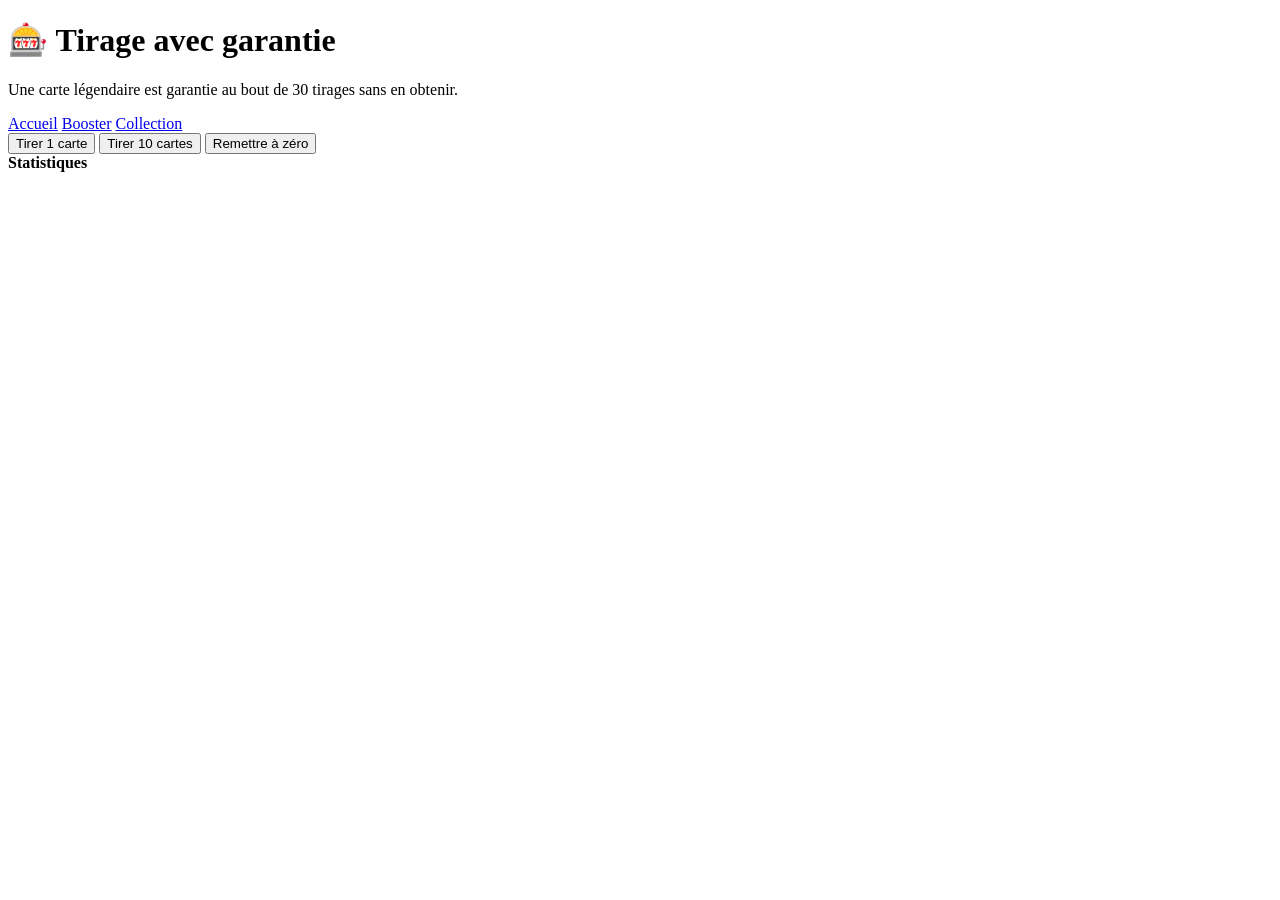
==== pity.html @ 6152f7e2 "Add initial HTML structure for pity game" ====
<!DOCTYPE html>
<html lang="fr">
<head>
  <meta charset="UTF-8">
  <meta name="viewport" content="width=device-width, initial-scale=1">
  <title>Version 3 – Tirage avec pitié</title>
  <link rel="stylesheet" href="style.css">
</head>
<body>
  <h1>🎰 Tirage avec garantie</h1>
  <p class="sous-titre">Une carte légendaire est garantie au bout de 30 tirages sans en obtenir.</p>
  <nav>
    <a href="index.html">Accueil</a>
    <a href="booster.html">Booster</a>
    <a href="collection.html">Collection</a>
  </nav>

  <button id="x1">Tirer 1 carte</button>
  <button id="x10">Tirer 10 cartes</button>
  <button id="reset" class="secondaire">Remettre à zéro</button>

  <div class="panneau">
    <div id="pitie-texte"></div>
    <div class="barre"><div id="pitie-barre"></div></div>
  </div>

  <div class="grille" id="resultats"></div>

  <div class="panneau">
    <strong>Statistiques</strong>
    <table id="stats"></table>
  </div>

  <script src="cards.js"></script>
  <script>
    const SEUIL = 30;
    let sansLegendaire = 0;
    let total = 0;
    const compte = Object.fromEntries(ORDRE.map(r => [r, 0]));

    function tirer() {
      let rarete;
      if (sansLegendaire >= SEUIL - 1) rarete = "legendaire";
      else rarete = tirerRarete();

      total++;
      compte[rarete]++;
      sansLegendaire = rarete === "legendaire" ? 0 : sansLegendaire + 1;
      return tirerCarte(rarete);
    }

    function lancer(n) {
      const zone = document.getElementById("resultats");
      zone.innerHTML = "";
      for (let i = 0; i < n; i++) {
        const el = creerCarteHTML(tirer());
        zone.appendChild(el);
        setTimeout(() => el.classList.add("retournee"), 150 + i * 200);
      }
      majStats();
    }

    function majStats() {
      document.getElementById("pitie-texte").textContent =
        `Compteur de garantie : ${sansLegendaire} / ${SEUIL - 1}`;
      document.getElementById("pitie-barre").style.width =
        (sansLegendaire / (SEUIL - 1) * 100) + "%";

      document.getElementById("stats").innerHTML =
        ORDRE.map(r => {
          const pct = total ? (compte[r] / total * 100).toFixed(1) : "0.0";
          return `<tr><td><span class="pastille" style="background:${RARETES[r].couleur}"></span>${RARETES[r].label}</td>
                  <td>${compte[r]} (${pct} %)</td></tr>`;
        }).join("") + `<tr><td><strong>Total</strong></td><td><strong>${total}</strong></td></tr>`;
    }

    document.getElementById("x1").onclick = () => lancer(1);
    document.getElementById("x10").onclick = () => lancer(10);
    document.getElementById("reset").onclick = () => {
      sansLegendaire = 0; total = 0;
      ORDRE.forEach(r => compte[r] = 0);
      document.getElementById("resultats").innerHTML = "";
      majStats();
    };

    majStats();
  </script>
</body>
</html>
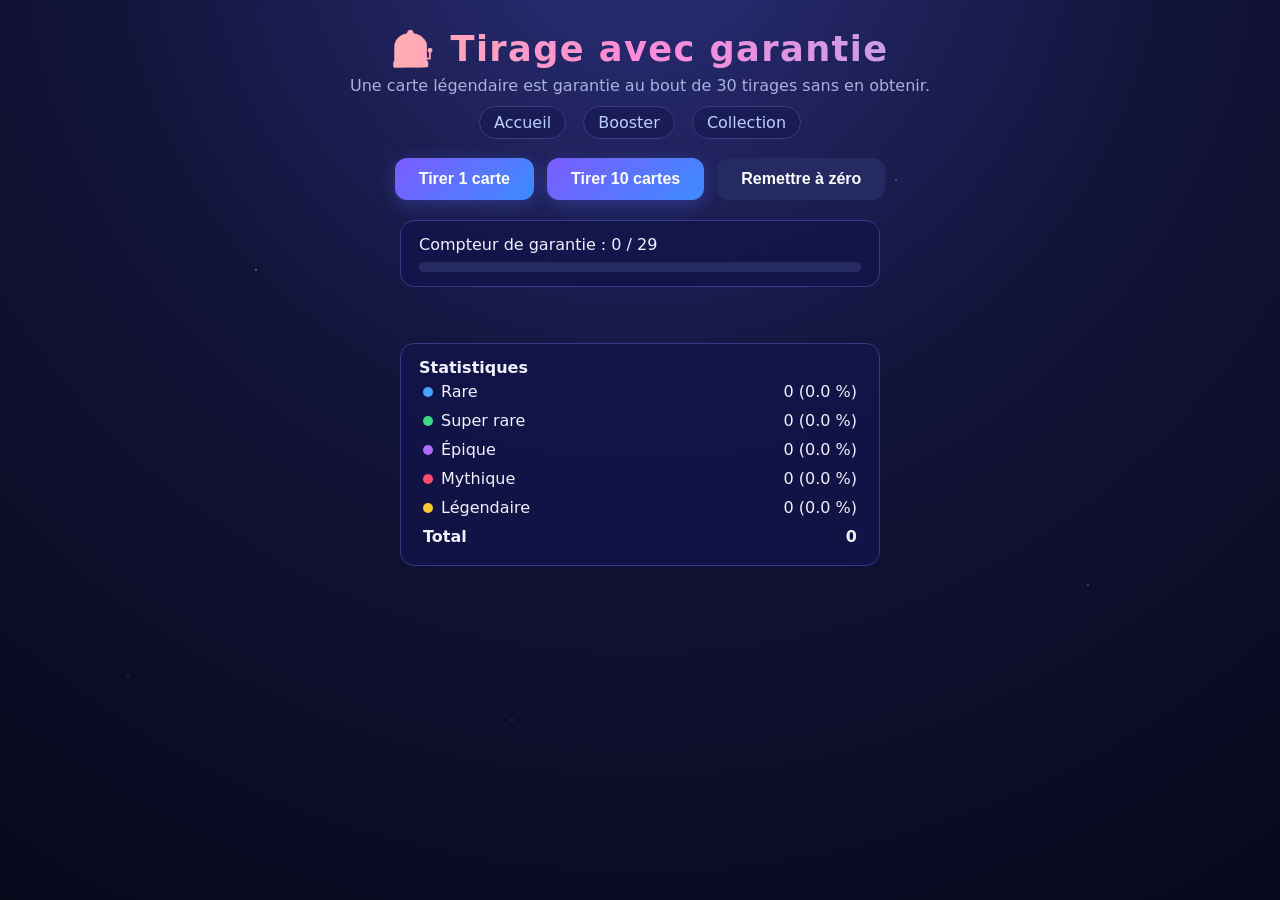
==== commit 192d9002: "Enhance lancer function for card display and effects Updated the lancer function to include a varian" ====
--- a/pity.html
+++ b/pity.html
@@ -53,9 +53,15 @@
       const zone = document.getElementById("resultats");
       zone.innerHTML = "";
       for (let i = 0; i < n; i++) {
-        const el = creerCarteHTML(tirer());
+        const carte = tirer();
+        const el = creerCarteHTML(carte, false, tirerVariante());
         zone.appendChild(el);
-        setTimeout(() => el.classList.add("retournee"), 150 + i * 200);
+        setTimeout(() => {
+          el.classList.add("retournee");
+          if (carte.rarete === "legendaire" || carte.rarete === "mythique") {
+            setTimeout(() => flashEcran(RARETES[carte.rarete].couleur), 250);
+          }
+        }, 150 + i * 220);
       }
       majStats();
     }
--- a/style.css
+++ b/style.css
@@ -0,0 +1,356 @@
+:root { color-scheme: dark; }
+* { box-sizing: border-box; }
+
+body {
+  margin: 0;
+  padding: 28px 16px 56px;
+  font-family: "Trebuchet MS", system-ui, -apple-system, "Segoe UI", sans-serif;
+  color: #f0f0ff;
+  text-align: center;
+  min-height: 100vh;
+  background:
+    radial-gradient(1.5px 1.5px at 20% 30%, #fff8, transparent),
+    radial-gradient(1.5px 1.5px at 70% 20%, #fff6, transparent),
+    radial-gradient(1px 1px at 40% 80%, #fff7, transparent),
+    radial-gradient(1.5px 1.5px at 85% 65%, #fff5, transparent),
+    radial-gradient(1px 1px at 10% 75%, #fff6, transparent),
+    radial-gradient(circle at 50% -10%, #2b2f7a 0%, #12143a 45%, #07081a 100%);
+  background-attachment: fixed;
+}
+
+h1 {
+  margin: 0 0 6px;
+  font-size: 2.2rem;
+  letter-spacing: .04em;
+  background: linear-gradient(90deg, #ffe27a, #ff8ad8, #7ab8ff);
+  -webkit-background-clip: text;
+  background-clip: text;
+  color: transparent;
+}
+.sous-titre { color: #a9b0dc; margin: 0 0 18px; }
+
+nav { margin-bottom: 22px; }
+nav a {
+  color: #bcd0ff;
+  margin: 0 6px;
+  padding: 6px 14px;
+  border-radius: 999px;
+  text-decoration: none;
+  border: 1px solid #3a3f86;
+  background: #151850aa;
+}
+nav a:hover { background: #22277a; }
+
+button {
+  background: linear-gradient(135deg, #7b5cff, #3d8bff);
+  color: #fff;
+  border: 0;
+  border-radius: 12px;
+  padding: 12px 24px;
+  font-size: 1rem;
+  font-weight: 700;
+  cursor: pointer;
+  margin: 4px;
+  box-shadow: 0 4px 18px #5b6cff55;
+  transition: transform .15s, filter .15s, box-shadow .15s;
+}
+button:hover { transform: translateY(-2px); filter: brightness(1.15); box-shadow: 0 8px 24px #5b6cff88; }
+button.secondaire { background: #262a63; box-shadow: none; }
+button.actif { outline: 2px solid #ffe27a; }
+
+.grille {
+  display: flex;
+  flex-wrap: wrap;
+  gap: 22px;
+  justify-content: center;
+  margin: 28px auto;
+  max-width: 1100px;
+}
+
+/* ===== Carte ===== */
+.carte {
+  --mx: 50%; --my: 50%; --rx: 0deg; --ry: 0deg;
+  position: relative;
+  width: 190px;
+  height: 272px;
+  perspective: 900px;
+  cursor: pointer;
+}
+.tilt {
+  width: 100%;
+  height: 100%;
+  transform-style: preserve-3d;
+  transform: rotateX(var(--rx)) rotateY(var(--ry));
+  transition: transform .5s ease-out;
+}
+.carte:hover .tilt { transition: transform .08s linear; }
+.inner {
+  position: relative;
+  width: 100%;
+  height: 100%;
+  transform-style: preserve-3d;
+  transition: transform .7s cubic-bezier(.3, 1.3, .5, 1);
+}
+.carte.retournee .inner { transform: rotateY(180deg); }
+
+.dos, .face {
+  position: absolute;
+  inset: 0;
+  border-radius: 14px;
+  backface-visibility: hidden;
+  -webkit-backface-visibility: hidden;
+  overflow: hidden;
+}
+
+/* Dos */
+.dos {
+  padding: 6px;
+  background: linear-gradient(145deg, #ffe27a, #b98a1e 50%, #ffe27a);
+  box-shadow: 0 6px 18px #0009;
+}
+.dos-motif {
+  height: 100%;
+  border-radius: 9px;
+  display: flex;
+  align-items: center;
+  justify-content: center;
+  font-size: 3.6rem;
+  color: #ffe27a;
+  background:
+    radial-gradient(circle at 50% 50%, #3a3fa0, transparent 60%),
+    repeating-linear-gradient(45deg, #23275f, #23275f 10px, #1a1d4a 10px, #1a1d4a 20px);
+  text-shadow: 0 0 14px #ffe27a;
+}
+
+/* Face : le cadre coloré est le "padding" de la face */
+.face {
+  transform: rotateY(180deg);
+  padding: 6px;
+  background: linear-gradient(145deg, var(--c), #ffffff66 45%, var(--c) 70%, #00000055);
+  box-shadow: 0 0 16px color-mix(in srgb, var(--c) 60%, transparent), 0 6px 18px #0009;
+}
+.contenu {
+  height: 100%;
+  border-radius: 9px;
+  padding: 7px;
+  display: flex;
+  flex-direction: column;
+  gap: 5px;
+  background: linear-gradient(170deg, #202557, #0c0e2c);
+  overflow: hidden;
+}
+.tete {
+  display: flex;
+  justify-content: space-between;
+  align-items: center;
+  gap: 4px;
+  padding: 2px 4px;
+  border-radius: 6px;
+  background: #00000040;
+}
+.nom { font-weight: 800; font-size: .82rem; text-align: left; line-height: 1.1; }
+.etoiles { color: var(--c); font-size: .6rem; letter-spacing: 1px; white-space: nowrap; text-shadow: 0 0 6px var(--c); }
+
+.art {
+  flex: 1;
+  min-height: 0;
+  display: flex;
+  align-items: center;
+  justify-content: center;
+  border-radius: 8px;
+  border: 2px solid color-mix(in srgb, var(--c) 70%, #000);
+  background:
+    radial-gradient(circle at 50% 40%, color-mix(in srgb, var(--c) 45%, transparent), transparent 70%),
+    linear-gradient(160deg, #2e3480, #151845);
+  overflow: hidden;
+}
+.art span { font-size: 4.2rem; filter: drop-shadow(0 4px 8px #000a); }
+.art img { width: 100%; height: 100%; object-fit: cover; }
+
+.bas { display: flex; flex-direction: column; gap: 3px; }
+.ligne-rarete {
+  font-size: .62rem;
+  font-weight: 800;
+  letter-spacing: .1em;
+  text-transform: uppercase;
+  color: var(--c);
+}
+.stats { display: flex; justify-content: center; gap: 14px; font-size: .8rem; font-weight: 700; }
+.desc { font-size: .64rem; color: #aab2e0; font-style: italic; min-height: 2.4em; }
+.pied {
+  display: flex;
+  justify-content: space-between;
+  font-size: .5rem;
+  color: #7d85bb;
+  border-top: 1px solid #ffffff22;
+  padding-top: 3px;
+}
+
+/* ===== Effet holographique ===== */
+.holo {
+  position: absolute;
+  inset: 0;
+  border-radius: 14px;
+  pointer-events: none;
+  opacity: 0;
+  mix-blend-mode: color-dodge;
+  background:
+    radial-gradient(circle at var(--mx) var(--my), #ffffffcc, transparent 38%),
+    linear-gradient(115deg, transparent 20%, #ff0096aa 34%, #00ffdcaa 48%, #ffe600aa 62%, transparent 78%);
+  background-size: 100% 100%, 220% 220%;
+  background-position: 0 0, var(--mx) var(--my);
+  transition: opacity .3s;
+}
+.carte:hover .holo { opacity: .45; }
+.r-epique:hover .holo    { opacity: .6; }
+.r-mythique:hover .holo  { opacity: .75; }
+.r-legendaire:hover .holo{ opacity: .9; }
+
+/* ===== Cadres par rareté ===== */
+.r-epique .face   { box-shadow: 0 0 26px var(--c), 0 6px 18px #0009; }
+.r-mythique .face {
+  background: linear-gradient(120deg, #ff4d6d, #ffb3c1, #ff1f57, #7a001c, #ff4d6d);
+  background-size: 300% 100%;
+  animation: cadre 5s linear infinite;
+  box-shadow: 0 0 32px var(--c), 0 6px 18px #0009;
+}
+.r-legendaire .face {
+  background: linear-gradient(120deg, #a87408, #fff2a8, #ffc933, #fff2a8, #a87408);
+  background-size: 300% 100%;
+  animation: cadre 3.5s linear infinite;
+  box-shadow: 0 0 42px var(--c), 0 6px 18px #0009;
+}
+.r-legendaire .contenu {
+  background: linear-gradient(170deg, #3a2c0c, #120f1c 60%);
+}
+@keyframes cadre {
+  from { background-position: 0% 0; }
+  to   { background-position: 300% 0; }
+}
+
+.retournee.r-legendaire .tilt { animation: secousse .6s; }
+@keyframes secousse {
+  0%, 100% { transform: none; }
+  20% { transform: translateX(-6px) rotate(-1.5deg); }
+  40% { transform: translateX(6px) rotate(1.5deg); }
+  60% { transform: translateX(-4px); }
+  80% { transform: translateX(4px); }
+}
+
+/* ===== Variantes ===== */
+/* Shiny : l'effet arc-en-ciel est toujours là et bouge tout seul */
+.v-shiny .holo {
+  opacity: .55;
+  animation: balayage 3s linear infinite;
+}
+.v-shiny:hover .holo { opacity: .75; }
+@keyframes balayage {
+  from { background-position: 0 0, 0% 0%; }
+  to   { background-position: 0 0, 220% 220%; }
+}
+.v-shiny .face::after {
+  content: "";
+  position: absolute;
+  inset: 0;
+  border-radius: 14px;
+  pointer-events: none;
+  background:
+    radial-gradient(2px 2px at 20% 25%, #fff, transparent),
+    radial-gradient(2px 2px at 75% 40%, #fff, transparent),
+    radial-gradient(2px 2px at 40% 75%, #fff, transparent),
+    radial-gradient(2px 2px at 85% 85%, #fff, transparent);
+  animation: scintille 1.6s ease-in-out infinite;
+}
+@keyframes scintille { 0%, 100% { opacity: .15; } 50% { opacity: 1; } }
+
+/* Full Art : l'illustration couvre toute la carte */
+.v-fullart .contenu { position: relative; padding: 0; background: none; }
+.v-fullart .art {
+  position: absolute;
+  inset: 0;
+  border: 0;
+  border-radius: 9px;
+}
+.v-fullart .art span { font-size: 8.5rem; }
+.v-fullart .tete, .v-fullart .bas { position: relative; z-index: 2; }
+.v-fullart .tete { margin: 6px; background: #000000a0; }
+.v-fullart .bas {
+  margin-top: auto;
+  padding: 6px 8px;
+  background: linear-gradient(transparent, #000000d0 35%);
+}
+
+/* Carte non découverte */
+.carte.inconnue { opacity: .4; cursor: default; }
+.carte.inconnue .dos-motif { font-size: 4rem; }
+
+/* Badge de doublons */
+.compteur {
+  position: absolute;
+  top: -8px;
+  right: -8px;
+  background: linear-gradient(135deg, #ff4d6d, #ff8a4d);
+  color: #fff;
+  border-radius: 999px;
+  min-width: 28px;
+  height: 28px;
+  padding: 0 6px;
+  display: flex;
+  align-items: center;
+  justify-content: center;
+  font-size: .8rem;
+  font-weight: 800;
+  z-index: 5;
+  box-shadow: 0 2px 8px #0008;
+}
+
+/* ===== Panneaux et stats ===== */
+.panneau {
+  background: #12154acc;
+  border: 1px solid #343a8a;
+  border-radius: 14px;
+  padding: 14px 18px;
+  max-width: 480px;
+  margin: 16px auto;
+  text-align: left;
+  backdrop-filter: blur(4px);
+}
+.panneau table { width: 100%; border-collapse: collapse; }
+.panneau td { padding: 5px 4px; }
+.panneau td:last-child { text-align: right; }
+.pastille {
+  display: inline-block;
+  width: 10px; height: 10px;
+  border-radius: 50%;
+  margin-right: 8px;
+}
+.barre { height: 10px; background: #262a63; border-radius: 6px; overflow: hidden; margin-top: 8px; }
+.barre > div {
+  height: 100%;
+  width: 0;
+  background: linear-gradient(90deg, #7b5cff, #ffc933);
+  transition: width .4s;
+}
+
+/* Flash plein écran (mythique / légendaire) */
+#flash-ecran {
+  position: fixed;
+  inset: 0;
+  pointer-events: none;
+  z-index: 50;
+  opacity: 0;
+  background: radial-gradient(circle at center, var(--flash, #fff), transparent 70%);
+}
+#flash-ecran.on { animation: flash .9s ease-out; }
+@keyframes flash {
+  0%   { opacity: 0; }
+  15%  { opacity: .75; }
+  100% { opacity: 0; }
+}
+
+@media (max-width: 500px) {
+  h1 { font-size: 1.7rem; }
+  .carte { width: 160px; height: 230px; }
+  .art span { font-size: 3.4rem; }
+  .desc { font-size: .58rem; }
+}
